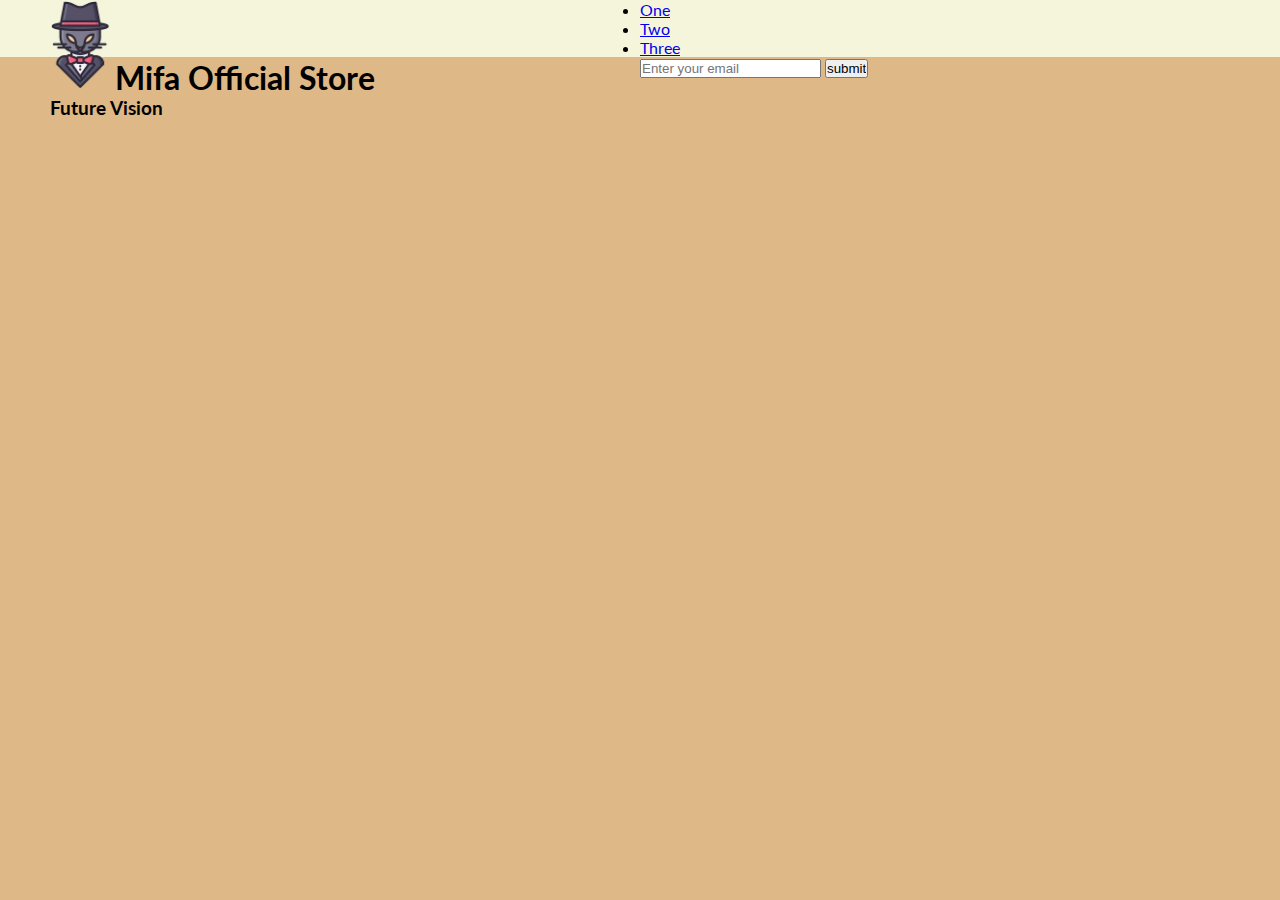
==== HTML/Product Landing Page/index.html @ d68f07bc "build landing page" ====
<!DOCTYPE html>
<html lang="en">
  <head>
    <meta charset="UTF-8" />
    <meta name="viewport" content="width=device-width, initial-scale=1.0" />
    <meta http-equiv="X-UA-Compatible" content="ie=edge" />
    <link rel="stylesheet" href="css/main.css" />
    <title>Mifa Ture Wireles Stereo Earphones</title>
  </head>

  <body>
    <div id="warpper">
      <header id="header">
        <div id="logo">
          <div class="logo-img">
            <img src="img/mafia_cat_logo.png" alt="" id="header-img" />
          </div>
          <div class="logo-text">
            <h1>Mifa Official Store</h1>
            <h3>Future Vision</h3>
          </div>
        </div>
        <nav id="nav-bar">
          <ul>
            <li><a href="#one" class="nav-link">One</a></li>
            <li><a href="#two" class="nav-link">Two</a></li>
            <li><a href="#three" class="nav-link">Three</a></li>
          </ul>
        </nav>
      </header>
      <div class="container"></div>
      <section id="hero">
        <form id="form" action="https://www.freecodecamp.com/email-submit">
          <input
            type="email"
            name="email"
            id="email"
            placeholder="Enter your email"
            required
          />
          <input type="submit" value="submit" id="submit" class="btn" />
        </form>
      </section>
      <div class="container">
        <section id="one"></section>
        <section id="two">
          <div id="1">
            <iframe
              id="video"
              width="560"
              height="315"
              src="https://www.youtube.com/embed/b2IcQU0glFk"
              frameborder="0"
              allow="accelerometer; autoplay; encrypted-media; gyroscope; picture-in-picture"
              allowfullscreen
            ></iframe>
          </div>
        </section>
        <section id="three"></section>
        <footer id="footer"></footer>
      </div>
    </div>
    <script src="https://cdn.freecodecamp.org/testable-projects-fcc/v1/bundle.js"></script>
  </body>
</html>
---- HTML/Product Landing Page/css/main.css ----
@import "https://fonts.googleapis.com/css?family=Lato:400,700";

* {
  margin: 0;
  padding: 0;
  box-sizing: border-box;
}

body {
  font-family: lato;
  background-color: burlywood;
}

#warpper {
  position: relative;
}

#header {
  background-color: beige;
}

#logo {
  padding-left: 50px;
  float: left;
  width: 50%;
}

.logo-img {
  display: inline;
}

#header-img {
  max-height: 90px;
}

.logo-text {
  display: inline;
  /* float: right; */
}

.logo-text h1 {
  display: inline-block;
  margin-top: -20px;
  width: 80%;
}
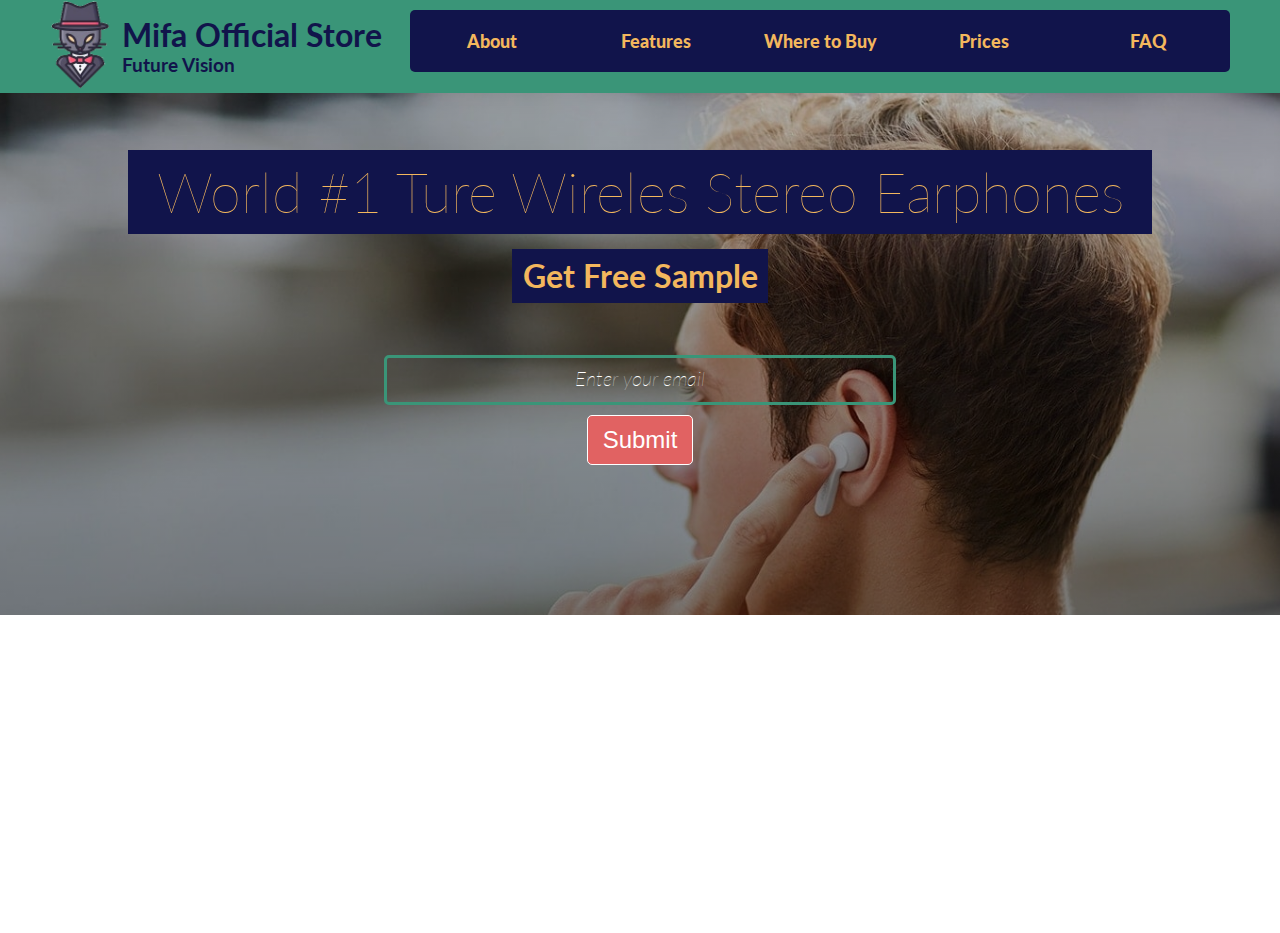
==== commit 165be080: "finish part 5 of javascript tarining course" ====
--- a/HTML/Product Landing Page/index.html
+++ b/HTML/Product Landing Page/index.html
@@ -22,14 +22,18 @@
         </div>
         <nav id="nav-bar">
           <ul>
-            <li><a href="#one" class="nav-link">One</a></li>
-            <li><a href="#two" class="nav-link">Two</a></li>
-            <li><a href="#three" class="nav-link">Three</a></li>
+            <li><a href="#one" class="nav-link">About</a></li>
+            <li><a href="#one" class="nav-link">Features</a></li>
+            <li><a href="#one" class="nav-link">Where to Buy</a></li>
+            <li><a href="#two" class="nav-link">Prices</a></li>
+            <li><a href="#three" class="nav-link">FAQ</a></li>
           </ul>
         </nav>
       </header>
-      <div class="container"></div>
+      <div class="clearfix"></div>
       <section id="hero">
+        <h1>World #1 Ture Wireles Stereo Earphones</h1>
+        <h2>Get Free Sample</h2>
         <form id="form" action="https://www.freecodecamp.com/email-submit">
           <input
             type="email"
@@ -38,9 +42,10 @@
             placeholder="Enter your email"
             required
           />
-          <input type="submit" value="submit" id="submit" class="btn" />
+          <input type="submit" value="Submit" id="submit" class="btn" />
         </form>
       </section>
+
       <div class="container">
         <section id="one"></section>
         <section id="two">
--- a/HTML/Product Landing Page/css/main.css
+++ b/HTML/Product Landing Page/css/main.css
@@ -1,4 +1,11 @@
-@import "https://fonts.googleapis.com/css?family=Lato:400,700";
+@import url("https://fonts.googleapis.com/css?family=Lato:100,300,400,700,900&display=swap");
+
+:root {
+  --main-color: #11144b;
+  --secondary-color: #3a9578;
+  --thrird-color: #f3b75d;
+  --forth-color: #e16262;
+}
 
 * {
   margin: 0;
@@ -8,25 +15,43 @@
 
 body {
   font-family: lato;
-  background-color: burlywood;
+  background-color: white;
+  color: var(--main-color);
+}
+
+ul {
+  padding: 0;
+  list-style: none;
+}
+
+.clearfix {
+  clear: both;
 }
 
 #warpper {
   position: relative;
+  margin: auto;
 }
 
 #header {
-  background-color: beige;
+  background-color: var(--secondary-color);
+  overflow: hidden;
+  padding-right: 50px;
+  position: fixed;
+  top: 0;
+  width: 100%;
 }
 
 #logo {
   padding-left: 50px;
   float: left;
-  width: 50%;
+  width: 33.33334%;
+  display: flex;
 }
 
 .logo-img {
-  display: inline;
+  display: inline-block;
+  width: 20%;
 }
 
 #header-img {
@@ -34,12 +59,108 @@
 }
 
 .logo-text {
-  display: inline;
-  /* float: right; */
+  display: inline-block;
+  margin-top: 15px;
+  width: 80%;
 }
 
 .logo-text h1 {
   display: inline-block;
-  margin-top: -20px;
-  width: 80%;
 }
+
+#nav-bar {
+  width: 66.66667%;
+  float: left;
+  background-color: var(--main-color);
+  border-radius: 5px;
+  margin-top: 10px;
+}
+
+#nav-bar li {
+  text-align: center;
+  width: 20%;
+  float: left;
+  font-size: 18px;
+}
+
+#nav-bar li a {
+  text-decoration: none;
+  padding: 20px 15px;
+  display: block;
+  color: var(--thrird-color);
+  font-weight: 900;
+}
+
+.container {
+  width: 1200px;
+  margin: auto;
+  padding-left: 15px;
+  padding-right: 15px;
+  position: relative;
+}
+
+#hero {
+  /* width: 100vw; */
+  height: 100%;
+  display: block;
+  background: linear-gradient(rgba(0, 0, 0, 0.25), rgba(0, 0, 0, 0.5)),
+    url("../img/bg03.jpeg") no-repeat center center fixed;
+  background-size: cover;
+  color: var(--thrird-color);
+  overflow: hidden;
+  text-align: center;
+  margin-top: 0;
+  padding: 150px 10%;
+}
+
+#hero h1 {
+  font-size: 3.5em;
+  line-height: 1.5em;
+  background: var(--main-color);
+  font-weight: 100;
+}
+
+#hero h2 {
+  font-size: 2em;
+  line-height: 1.7em;
+  background: var(--main-color);
+  display: block;
+  /* margin-top: 10px; */
+  width: 25%;
+  margin: 15px auto;
+}
+
+#hero input[type="email"] {
+  width: 50%;
+  height: 50px;
+  display: block;
+  background: transparent;
+  margin: 5% auto 0;
+  border: 3px solid var(--secondary-color);
+  border-radius: 5px;
+
+  text-align: center;
+  font-size: 20px;
+  z-index: 1;
+}
+
+#hero input[type="email"]::placeholder {
+  color: #fff;
+  font-weight: 100;
+  font-style: italic;
+  font-family: "Lato", sans-serif;
+}
+
+input.btn {
+  font-size: 24px;
+  margin: 10px 0 0;
+  padding: 10px 15px;
+  background: var(--forth-color);
+  border: 1px solid #fff;
+  border-radius: 5px;
+  color: #fff;
+}
+input.btn:hover {
+  background: transparent;
+  cursor: pointer;
+}
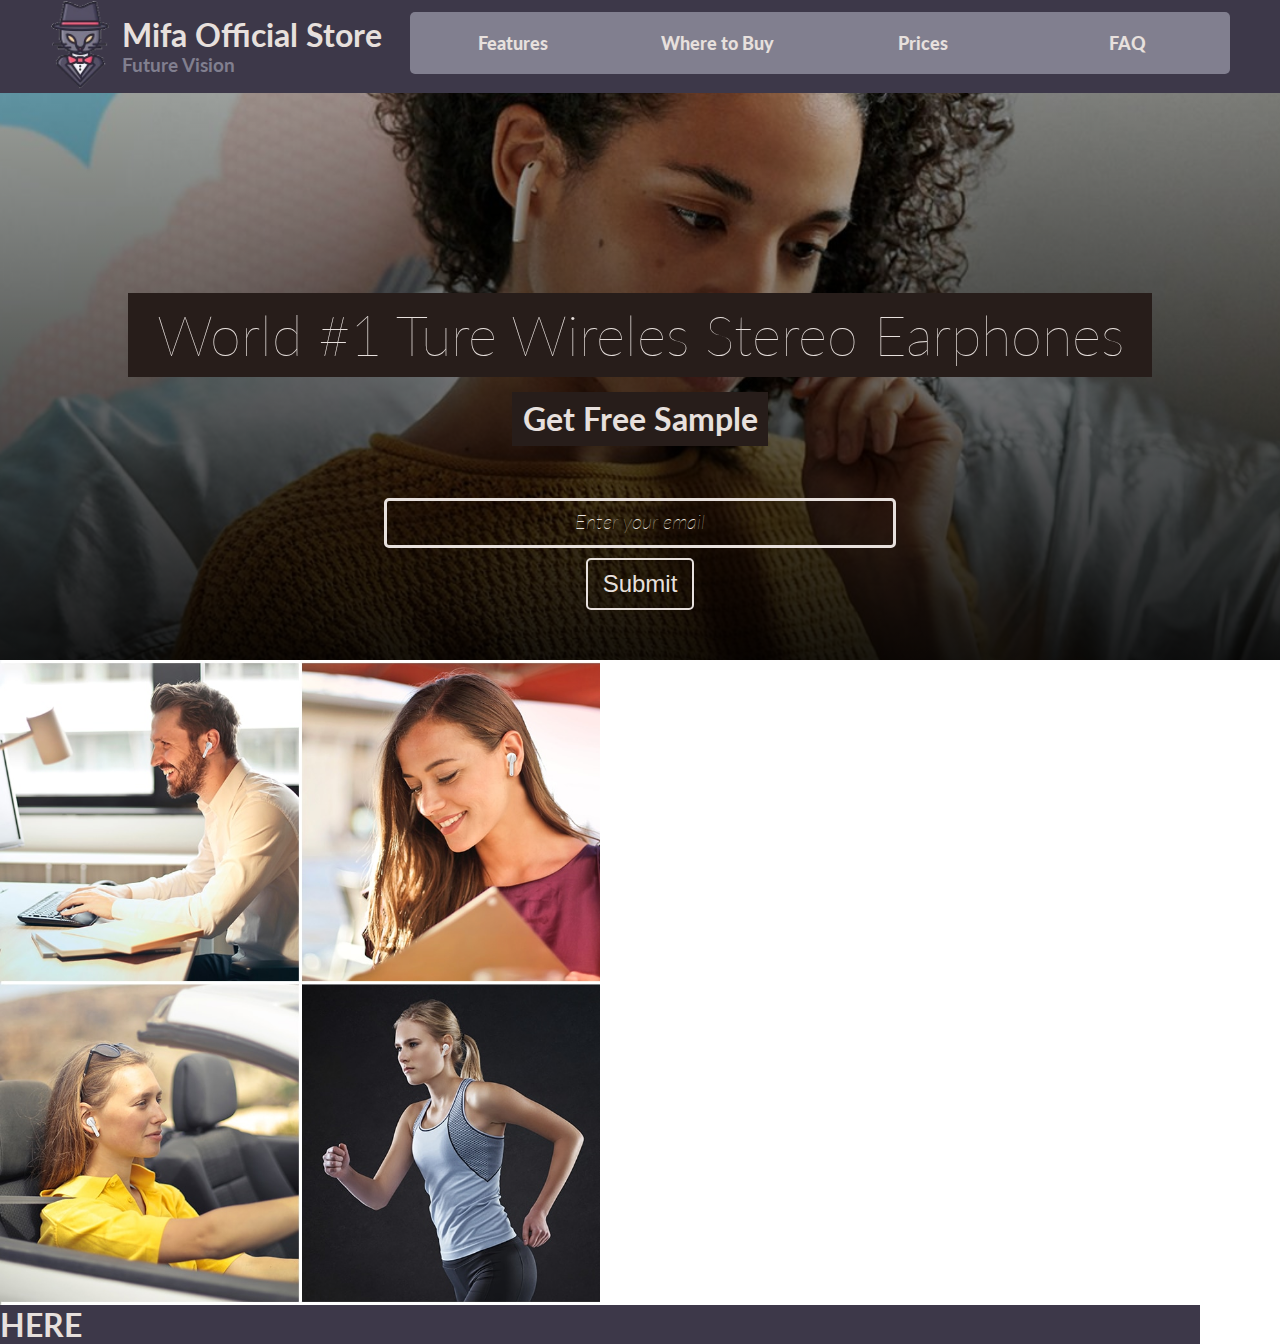
==== commit f6a6458e: "various changes" ====
--- a/HTML/Product Landing Page/index.html
+++ b/HTML/Product Landing Page/index.html
@@ -1,70 +1,67 @@
 <!DOCTYPE html>
 <html lang="en">
-  <head>
+
+<head>
     <meta charset="UTF-8" />
     <meta name="viewport" content="width=device-width, initial-scale=1.0" />
     <meta http-equiv="X-UA-Compatible" content="ie=edge" />
     <link rel="stylesheet" href="css/main.css" />
     <title>Mifa Ture Wireles Stereo Earphones</title>
-  </head>
+</head>
 
-  <body>
+<body>
     <div id="warpper">
-      <header id="header">
-        <div id="logo">
-          <div class="logo-img">
-            <img src="img/mafia_cat_logo.png" alt="" id="header-img" />
-          </div>
-          <div class="logo-text">
-            <h1>Mifa Official Store</h1>
-            <h3>Future Vision</h3>
-          </div>
+        <header id="header">
+            <div id="logo">
+                <div class="logo-img">
+                    <img src="img/mafia_cat_logo.png" alt="" id="header-img" />
+                </div>
+                <div class="logo-text">
+                    <h1>Mifa Official Store</h1>
+                    <h3>Future Vision</h3>
+                </div>
+            </div>
+            <nav id="nav-bar">
+                <ul>
+                    <!-- <li><a href="#one" class="nav-link">About</a></li> -->
+                    <li><a href="#one" class="nav-link">Features</a></li>
+                    <li><a href="#one" class="nav-link">Where to Buy</a></li>
+                    <li><a href="#two" class="nav-link">Prices</a></li>
+                    <li><a href="#three" class="nav-link">FAQ</a></li>
+                </ul>
+            </nav>
+        </header>
+        <div class="clearfix"></div>
+        <section id="hero">
+            <h1>World #1 Ture Wireles Stereo Earphones</h1>
+            <h2>Get Free Sample</h2>
+            <form id="form" action="https://www.freecodecamp.com/email-submit">
+                <input type="email" name="email" id="email" placeholder="Enter your email" required />
+                <input type="submit" value="Submit" id="submit" class="btn" />
+            </form>
+        </section>
+        <div class="container">
+            <section id="one">
+                <div id="jambo">
+                    <div id="left">
+                      <img src="img/p003.jpeg" alt="">
+                    </div>
+                    <div id="right">
+                      <h1>HERE</h1>
+
+                    </div>
+                </div>
+            </section>
+            <section id="two">
+                <div id="1">
+                    <!-- <iframe width="1355" height="905" src="https://www.youtube-nocookie.com/embed/Y-1-AelGUJw" frameborder="0" allow="accelerometer; autoplay; encrypted-media; gyroscope; picture-in-picture" allowfullscreen></iframe> -->
+                </div>
+            </section>
+            <section id="three"></section>
+            <footer id="footer"></footer>
         </div>
-        <nav id="nav-bar">
-          <ul>
-            <li><a href="#one" class="nav-link">About</a></li>
-            <li><a href="#one" class="nav-link">Features</a></li>
-            <li><a href="#one" class="nav-link">Where to Buy</a></li>
-            <li><a href="#two" class="nav-link">Prices</a></li>
-            <li><a href="#three" class="nav-link">FAQ</a></li>
-          </ul>
-        </nav>
-      </header>
-      <div class="clearfix"></div>
-      <section id="hero">
-        <h1>World #1 Ture Wireles Stereo Earphones</h1>
-        <h2>Get Free Sample</h2>
-        <form id="form" action="https://www.freecodecamp.com/email-submit">
-          <input
-            type="email"
-            name="email"
-            id="email"
-            placeholder="Enter your email"
-            required
-          />
-          <input type="submit" value="Submit" id="submit" class="btn" />
-        </form>
-      </section>
-
-      <div class="container">
-        <section id="one"></section>
-        <section id="two">
-          <div id="1">
-            <iframe
-              id="video"
-              width="560"
-              height="315"
-              src="https://www.youtube.com/embed/b2IcQU0glFk"
-              frameborder="0"
-              allow="accelerometer; autoplay; encrypted-media; gyroscope; picture-in-picture"
-              allowfullscreen
-            ></iframe>
-          </div>
-        </section>
-        <section id="three"></section>
-        <footer id="footer"></footer>
-      </div>
     </div>
     <script src="https://cdn.freecodecamp.org/testable-projects-fcc/v1/bundle.js"></script>
-  </body>
-</html>
+</body>
+
+</html>--- a/HTML/Product Landing Page/css/main.css
+++ b/HTML/Product Landing Page/css/main.css
@@ -1,166 +1,202 @@
 @import url("https://fonts.googleapis.com/css?family=Lato:100,300,400,700,900&display=swap");
 
 :root {
-  --main-color: #11144b;
-  --secondary-color: #3a9578;
-  --thrird-color: #f3b75d;
-  --forth-color: #e16262;
+    --main-color: #3D3849;
+    /* Black #271D1A */
+    /* #11144b */
+    --secondary-color: #271D1A;
+    /* Dark Slate Gray #3D3849 */
+    /* #3a9578 */
+    --thrird-color: #E7E0DD;
+    /* Gainsboro #E7E0DD */
+    /* #f3b75d */
+    --forth-color: #817F8F;
+    /* Slate Gray #817F8F */
+    /* #e16262 */
+    --red-color: #DF6480;
+    /* Pale Violet Red #DF6480 */
+    /* #11144b */
 }
 
 * {
-  margin: 0;
-  padding: 0;
-  box-sizing: border-box;
+    margin: 0;
+    padding: 0;
+    box-sizing: border-box;
 }
 
 body {
-  font-family: lato;
-  background-color: white;
-  color: var(--main-color);
+    font-family: lato;
+    background-color: white;
+    color: var(--thrird-color);
 }
 
 ul {
-  padding: 0;
-  list-style: none;
+    padding: 0;
+    list-style: none;
 }
 
 .clearfix {
-  clear: both;
+    clear: both;
 }
 
 #warpper {
-  position: relative;
-  margin: auto;
+    position: relative;
+    margin: auto;
 }
 
 #header {
-  background-color: var(--secondary-color);
-  overflow: hidden;
-  padding-right: 50px;
-  position: fixed;
-  top: 0;
-  width: 100%;
+    background-color: var(--main-color);
+    overflow: hidden;
+    padding-right: 50px;
+    /*position: fixed;*/
+    top: 0;
+    width: 100%;
 }
 
 #logo {
-  padding-left: 50px;
-  float: left;
-  width: 33.33334%;
-  display: flex;
+    padding-left: 50px;
+    float: left;
+    width: 33.33334%;
+    display: flex;
 }
 
 .logo-img {
-  display: inline-block;
-  width: 20%;
+    display: inline-block;
+    width: 20%;
 }
 
 #header-img {
-  max-height: 90px;
+    max-height: 90px;
 }
 
 .logo-text {
-  display: inline-block;
-  margin-top: 15px;
-  width: 80%;
+    display: inline-block;
+    margin-top: 15px;
+    width: 80%;
 }
 
 .logo-text h1 {
-  display: inline-block;
+    display: inline-block;
+}
+
+.logo-text h3 {
+    color: var(--forth-color);
 }
 
 #nav-bar {
-  width: 66.66667%;
-  float: left;
-  background-color: var(--main-color);
-  border-radius: 5px;
-  margin-top: 10px;
+    width: 66.66667%;
+    float: left;
+    background-color: var(--forth-color);
+    border-radius: 5px;
+    margin-top: 1%;
 }
 
 #nav-bar li {
-  text-align: center;
-  width: 20%;
-  float: left;
-  font-size: 18px;
+    text-align: center;
+    width: 25%;
+    float: left;
+    font-size: 18px;
 }
 
 #nav-bar li a {
-  text-decoration: none;
-  padding: 20px 15px;
-  display: block;
-  color: var(--thrird-color);
-  font-weight: 900;
+    text-decoration: none;
+    padding: 20px 15px;
+    display: block;
+    color: var(--thrird-color);
+    font-weight: 900;
+}
+
+#nav-bar li a:hover {
+    text-decoration: underline;
+    color: var(--main-color);
 }
 
 .container {
-  width: 1200px;
-  margin: auto;
-  padding-left: 15px;
-  padding-right: 15px;
-  position: relative;
+    width: 1200px;
+    margin: 0;
+    /*padding-left: 15px;
+    padding-right: 15px;*/
+    position: relative;
 }
 
 #hero {
-  /* width: 100vw; */
-  height: 100%;
-  display: block;
-  background: linear-gradient(rgba(0, 0, 0, 0.25), rgba(0, 0, 0, 0.5)),
-    url("../img/bg03.jpeg") no-repeat center center fixed;
-  background-size: cover;
-  color: var(--thrird-color);
-  overflow: hidden;
-  text-align: center;
-  margin-top: 0;
-  padding: 150px 10%;
+    /* width: 100vw; */
+    height: 100%;
+    display: block;
+    background: linear-gradient(rgba(0, 0, 0, 0.2), rgba(0, 0, 0, 0.9)),
+        url("../img/bg04.jpg") no-repeat center center fixed;
+    background-size: cover;
+    color: var(--thrird-color);
+    overflow: hidden;
+    text-align: center;
+    /*margin-top: 90px;*/
+    padding: 150px 10% 50px;
 }
 
 #hero h1 {
-  font-size: 3.5em;
-  line-height: 1.5em;
-  background: var(--main-color);
-  font-weight: 100;
+    font-size: 3.5em;
+    line-height: 1.5em;
+    background: var(--secondary-color);
+    font-weight: 100;
+    margin-top: 50px;
 }
 
 #hero h2 {
-  font-size: 2em;
-  line-height: 1.7em;
-  background: var(--main-color);
-  display: block;
-  /* margin-top: 10px; */
-  width: 25%;
-  margin: 15px auto;
+    font-size: 2em;
+    line-height: 1.7em;
+    background: var(--secondary-color);
+    display: block;
+    /* margin-top: 10px; */
+    width: 25%;
+    margin: 15px auto;
 }
 
 #hero input[type="email"] {
-  width: 50%;
-  height: 50px;
-  display: block;
-  background: transparent;
-  margin: 5% auto 0;
-  border: 3px solid var(--secondary-color);
-  border-radius: 5px;
-
-  text-align: center;
-  font-size: 20px;
-  z-index: 1;
+    width: 50%;
+    height: 50px;
+    display: block;
+    background: transparent;
+    margin: 5% auto 0;
+    border: 3px solid var(--thrird-color);
+    border-radius: 5px;
+    text-align: center;
+    font-size: 20px;
+    z-index: 1;
 }
 
 #hero input[type="email"]::placeholder {
-  color: #fff;
-  font-weight: 100;
-  font-style: italic;
-  font-family: "Lato", sans-serif;
+    color: var(--thrird-color);
+    font-weight: 100;
+    font-style: italic;
+    font-family: "Lato", sans-serif;
+}
+
+#jambo>div>img {
+    width: 50%;
+    float: none;
+    display: block;
+    height: auto;
+}
+
+#jambo #right {
+    height: auto;
+    background-color: var(--main-color);
+
 }
 
 input.btn {
-  font-size: 24px;
-  margin: 10px 0 0;
-  padding: 10px 15px;
-  background: var(--forth-color);
-  border: 1px solid #fff;
-  border-radius: 5px;
-  color: #fff;
-}
+    font-size: 24px;
+    margin: 10px 0 0;
+    padding: 10px 15px;
+    border: 2px solid var(--thrird-color);
+    border-radius: 5px;
+    background: transparent;
+    color: var(--thrird-color);
+}
+
 input.btn:hover {
-  background: transparent;
-  cursor: pointer;
-}
+    background: var(--red-color);
+    border: 2px solid #fff;
+    cursor: pointer;
+    color: #fff;
+}